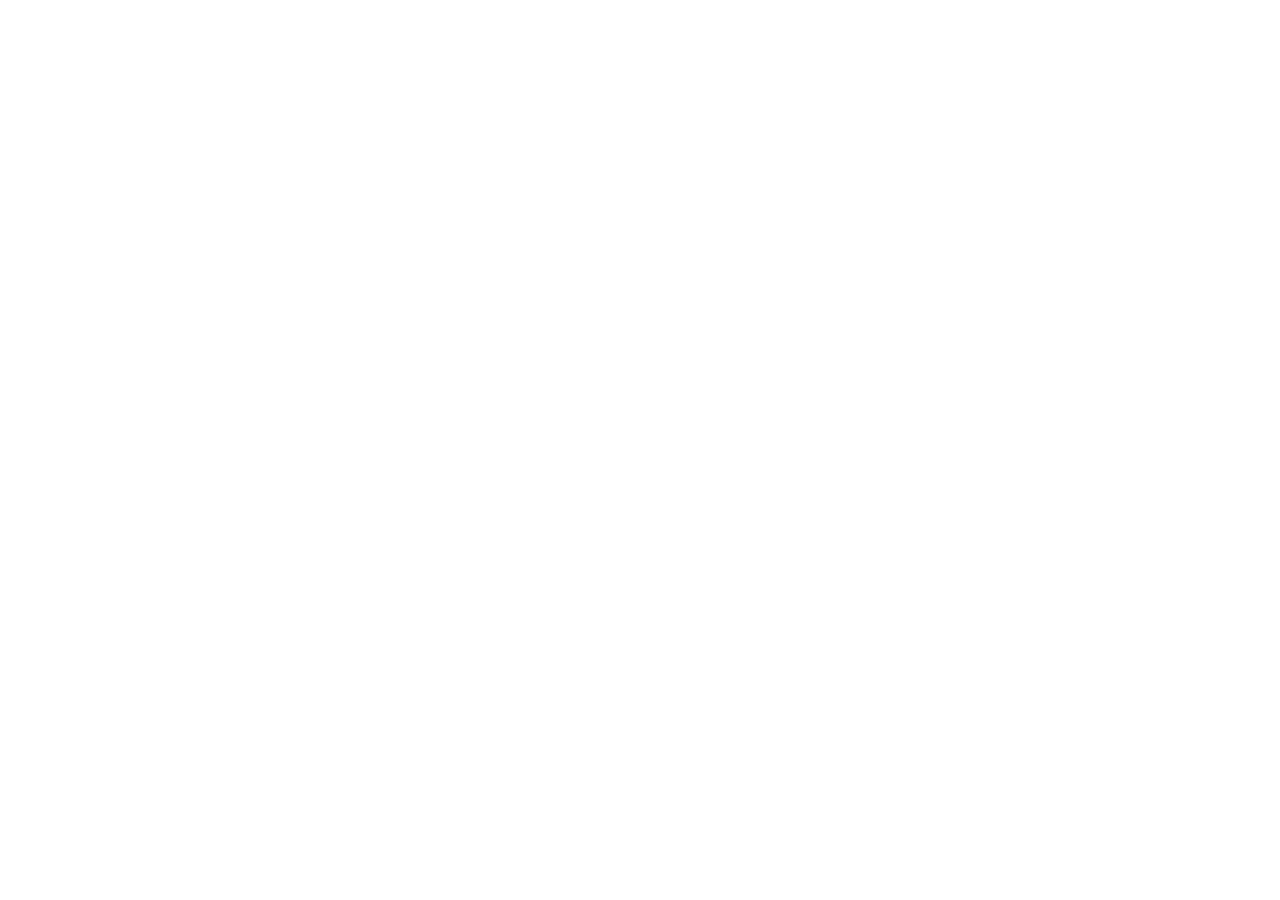
==== index.html @ 3e4d9a82 "Added default html code to homepage, css stylesheets and images folder." ====
<!DOCTYPE html>
<html lang="en">
<head>
  <meta charset="UTF-8">
  <meta name="viewport" content="width=device-width, initial-scale=1.0">
  <title>InfoRune</title>
  <link rel="stylesheet" href="reset.css">
  <link rel="stylesheet" href="style.css">
</head>
<body>
  
</body>
</html>
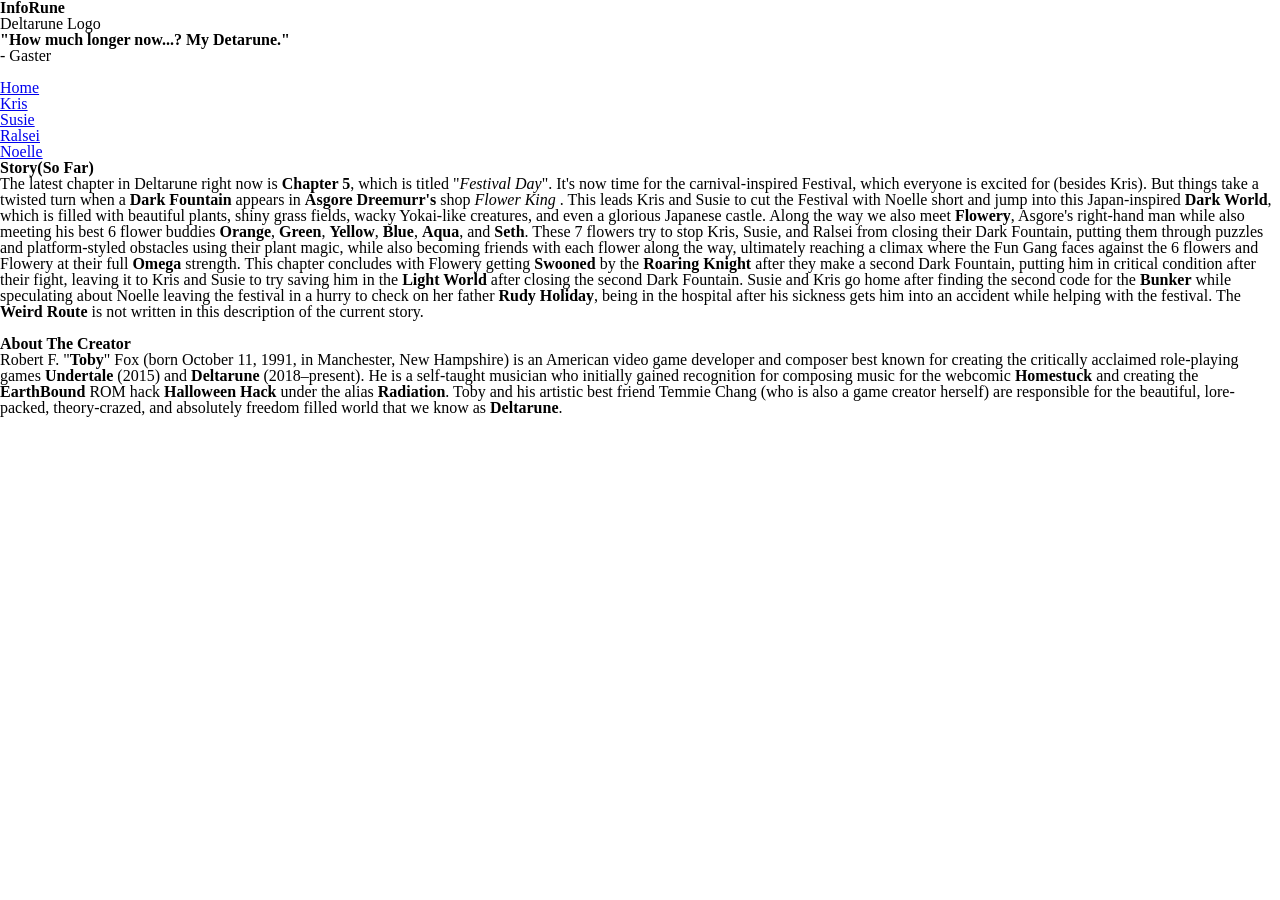
==== commit db47dd18: "Did some html work in homepage and added my images to the images folder. still have yet to do my css" ====
--- a/index.html
+++ b/index.html
@@ -4,10 +4,78 @@
   <meta charset="UTF-8">
   <meta name="viewport" content="width=device-width, initial-scale=1.0">
   <title>InfoRune</title>
+
   <link rel="stylesheet" href="reset.css">
-  <link rel="stylesheet" href="style.css">
+  <link rel="stylesheet" href="style_a.css">
 </head>
+
 <body>
+
+  <div class="wrapper">
+    <header>
+      <h1>InfoRune</h1>
+
+      Deltarune Logo
+
+      <h3>"How much longer now...? My Detarune."</h3>
+      <p>- Gaster</p>
+
+    </header>
+
+    <nav>
+
+      <ul>
+        <li><a href="index.html">Home</a></li>
+        <li><a href="Kris.html">Kris</a></li>
+        <li><a href="Susie.html">Susie</a></li>
+        <li><a href="Ralsei.html">Ralsei</a></li>
+        <li><a href="Noelle.html">Noelle</a></li>
+      </ul>
+
+    </nav>
+
+    <main>
+
+      <!-- Story Section Here -->
+      <section class="story">
+
+        <!-- Image of Deltarune Logo Here -->
+
+
+        <h2>Story(So Far)</h2>
+   
+        <p>The latest chapter in Deltarune right now is <b>Chapter 5</b>, which is titled "<i>Festival Day</i>". It's now time for the carnival-inspired Festival, which everyone is excited for (besides Kris). But things take a twisted turn when a <b>Dark Fountain</b> appears in <b>Asgore Dreemurr's</b> shop <i>Flower King</i> . This leads Kris and Susie to cut the Festival with Noelle short and jump into this Japan-inspired <b>Dark World</b>, which is filled with beautiful plants, shiny grass fields, wacky Yokai-like creatures, and even a glorious Japanese castle. Along the way we also meet <b>Flowery</b>, Asgore's right-hand man while also meeting his best 6 flower buddies <b>Orange</b>, <b>Green</b>, <b>Yellow</b>, <b>Blue</b>, <b>Aqua</b>, and <b>Seth</b>. These 7 flowers try to stop Kris, Susie, and Ralsei from closing their Dark Fountain, putting them through puzzles and platform-styled obstacles using their plant magic, while also becoming friends with each flower along the way, ultimately reaching a climax where the Fun Gang faces against the 6 flowers and Flowery at their full <b>Omega</b> strength. This chapter concludes with Flowery getting <b>Swooned</b> by the <b>Roaring Knight</b> after they make a second Dark Fountain, putting him in critical condition after their fight, leaving it to Kris and Susie to try saving him in the <b>Light World</b> after closing the second Dark Fountain. Susie and Kris go home after finding the second code for the <b>Bunker</b> while speculating about Noelle leaving the festival in a hurry to check on her father <b>Rudy Holiday</b>, being in the hospital after his sickness gets him into an accident while helping with the festival. The <b>Weird Route</b> is not written in this description of the current story.
+      
+      </section>  
+
+      <!-- Creator Section Here -->
+      <section class="creator">
+
+       <!-- Image of Toby Fox and Temmie Chang Here -->
+
+       <h2>About The Creator</h2>
+
+       <p>Robert F. "<b>Toby</b>" Fox (born October 11, 1991, in Manchester, New Hampshire) is an American video game developer and composer best known for creating the critically acclaimed role-playing games <b>Undertale</b> (2015) and <b>Deltarune</b> (2018–present).  He is a self-taught musician who initially gained recognition for composing music for the webcomic <b>Homestuck</b> and creating the <b>EarthBound</b> ROM hack <b>Halloween Hack</b> under the alias <b>Radiation</b>. Toby and his artistic best friend Temmie Chang (who is also a game creator herself) are responsible for the beautiful, lore-packed, theory-crazed, and absolutely freedom filled world that we know as <b>Deltarune</b>.</p>
+
+      </section>
+
+    </main>
+
+    <footer>
+
+      <ul>
+        <li><a href=""></a></li>
+        <li><a href=""></a></li>
+        <li><a href=""></a></li>
+      </ul>
+      
+    </footer>
+  </div>
+ 
+
+
+    
+
   
 </body>
 </html>
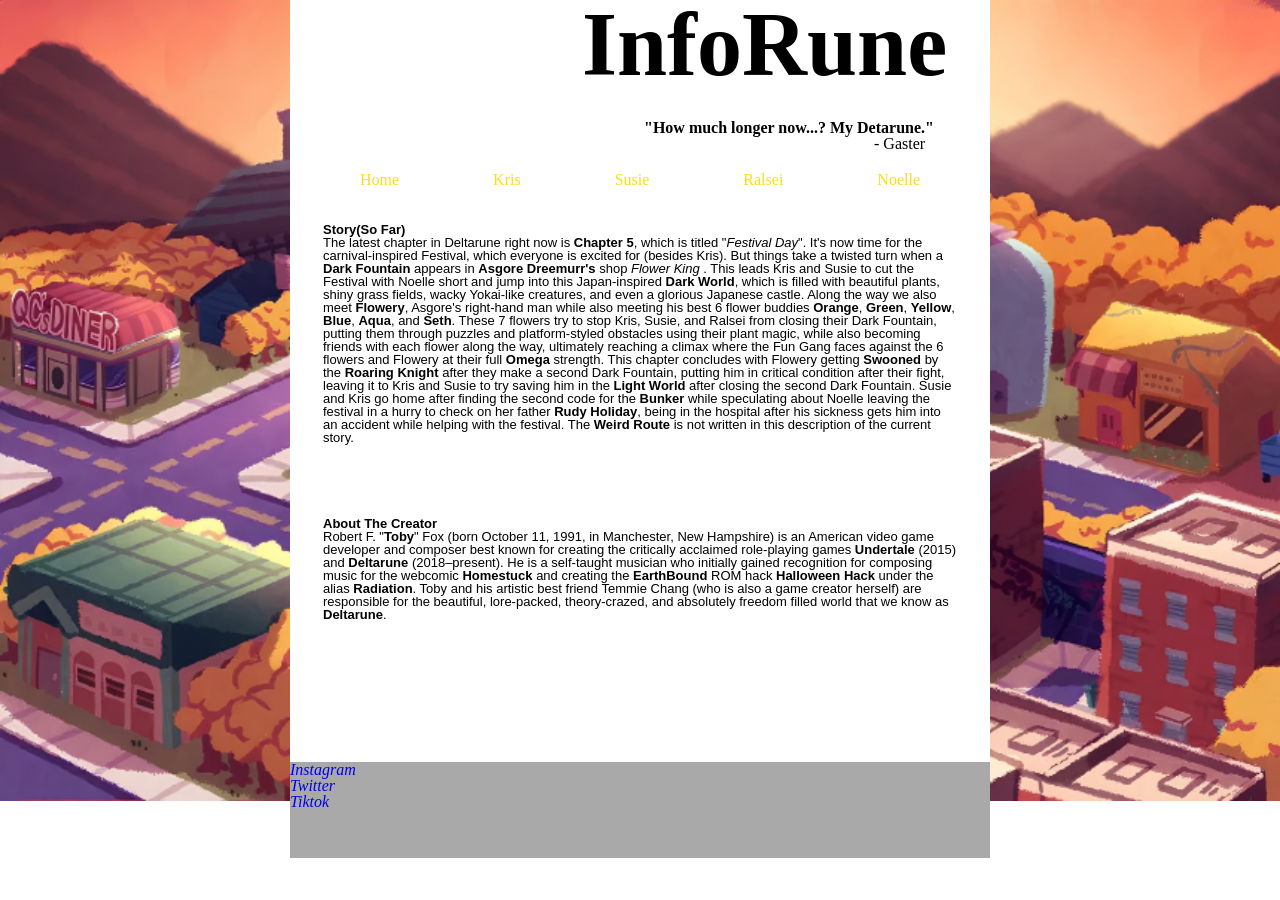
==== commit 6fab1b55: "Inputted hometown art for the home page background and fixed problems with the wrapper and backgroun" ====
--- a/index.html
+++ b/index.html
@@ -6,76 +6,79 @@
   <title>InfoRune</title>
 
   <link rel="stylesheet" href="reset.css">
-  <link rel="stylesheet" href="style_a.css">
+  <link rel="stylesheet" href="style.css">
 </head>
 
 <body>
 
   <div class="wrapper">
-    <header>
-      <h1>InfoRune</h1>
 
-      Deltarune Logo
+    
 
-      <h3>"How much longer now...? My Detarune."</h3>
-      <p>- Gaster</p>
+      <header>
+        <h1>InfoRune</h1>
 
-    </header>
+        <!--Deltarune Logo -->
 
-    <nav>
+        <h3>"How much longer now...? My Detarune."</h3>
+        <p>- Gaster</p>
 
-      <ul>
-        <li><a href="index.html">Home</a></li>
-        <li><a href="Kris.html">Kris</a></li>
-        <li><a href="Susie.html">Susie</a></li>
-        <li><a href="Ralsei.html">Ralsei</a></li>
-        <li><a href="Noelle.html">Noelle</a></li>
-      </ul>
+      </header>
 
-    </nav>
+      <nav>
+
+        <ul>
+          <li><a href="index.html">Home</a></li>
+          <li><a href="Kris.html">Kris</a></li>
+          <li><a href="Susie.html">Susie</a></li>
+          <li><a href="Ralsei.html">Ralsei</a></li>
+          <li><a href="Noelle.html">Noelle</a></li>
+        </ul>
+
+      </nav>
+
+    
 
     <main>
-
-      <!-- Story Section Here -->
-      <section class="story">
-
-        <!-- Image of Deltarune Logo Here -->
+      
+       <div class="content">
+        <!-- Story Section Here -->
+        <section class="story">
+   
+          <!-- Image of Deltarune Logo Here -->
 
 
-        <h2>Story(So Far)</h2>
-   
-        <p>The latest chapter in Deltarune right now is <b>Chapter 5</b>, which is titled "<i>Festival Day</i>". It's now time for the carnival-inspired Festival, which everyone is excited for (besides Kris). But things take a twisted turn when a <b>Dark Fountain</b> appears in <b>Asgore Dreemurr's</b> shop <i>Flower King</i> . This leads Kris and Susie to cut the Festival with Noelle short and jump into this Japan-inspired <b>Dark World</b>, which is filled with beautiful plants, shiny grass fields, wacky Yokai-like creatures, and even a glorious Japanese castle. Along the way we also meet <b>Flowery</b>, Asgore's right-hand man while also meeting his best 6 flower buddies <b>Orange</b>, <b>Green</b>, <b>Yellow</b>, <b>Blue</b>, <b>Aqua</b>, and <b>Seth</b>. These 7 flowers try to stop Kris, Susie, and Ralsei from closing their Dark Fountain, putting them through puzzles and platform-styled obstacles using their plant magic, while also becoming friends with each flower along the way, ultimately reaching a climax where the Fun Gang faces against the 6 flowers and Flowery at their full <b>Omega</b> strength. This chapter concludes with Flowery getting <b>Swooned</b> by the <b>Roaring Knight</b> after they make a second Dark Fountain, putting him in critical condition after their fight, leaving it to Kris and Susie to try saving him in the <b>Light World</b> after closing the second Dark Fountain. Susie and Kris go home after finding the second code for the <b>Bunker</b> while speculating about Noelle leaving the festival in a hurry to check on her father <b>Rudy Holiday</b>, being in the hospital after his sickness gets him into an accident while helping with the festival. The <b>Weird Route</b> is not written in this description of the current story.
-      
-      </section>  
+          <h2>Story(So Far)</h2>
+    
+          <p>The latest chapter in Deltarune right now is <b>Chapter 5</b>, which is titled "<i>Festival Day</i>". It's now time for the carnival-inspired Festival, which everyone is excited for (besides Kris). But things take a twisted turn when a <b>Dark Fountain</b> appears in <b>Asgore Dreemurr's</b> shop <i>Flower King</i> . This leads Kris and Susie to cut the Festival with Noelle short and jump into this Japan-inspired <b>Dark World</b>, which is filled with beautiful plants, shiny grass fields, wacky Yokai-like creatures, and even a glorious Japanese castle. Along the way we also meet <b>Flowery</b>, Asgore's right-hand man while also meeting his best 6 flower buddies <b>Orange</b>, <b>Green</b>, <b>Yellow</b>, <b>Blue</b>, <b>Aqua</b>, and <b>Seth</b>. These 7 flowers try to stop Kris, Susie, and Ralsei from closing their Dark Fountain, putting them through puzzles and platform-styled obstacles using their plant magic, while also becoming friends with each flower along the way, ultimately reaching a climax where the Fun Gang faces against the 6 flowers and Flowery at their full <b>Omega</b> strength. This chapter concludes with Flowery getting <b>Swooned</b> by the <b>Roaring Knight</b> after they make a second Dark Fountain, putting him in critical condition after their fight, leaving it to Kris and Susie to try saving him in the <b>Light World</b> after closing the second Dark Fountain. Susie and Kris go home after finding the second code for the <b>Bunker</b> while speculating about Noelle leaving the festival in a hurry to check on her father <b>Rudy Holiday</b>, being in the hospital after his sickness gets him into an accident while helping with the festival. The <b>Weird Route</b> is not written in this description of the current story.
+        
+        </section>  
 
-      <!-- Creator Section Here -->
-      <section class="creator">
+        <!-- Creator Section Here -->
+        <section class="creator">
 
-       <!-- Image of Toby Fox and Temmie Chang Here -->
+          <!-- Image of Toby Fox and Temmie Chang Here -->
 
-       <h2>About The Creator</h2>
+          <h2>About The Creator</h2>
 
-       <p>Robert F. "<b>Toby</b>" Fox (born October 11, 1991, in Manchester, New Hampshire) is an American video game developer and composer best known for creating the critically acclaimed role-playing games <b>Undertale</b> (2015) and <b>Deltarune</b> (2018–present).  He is a self-taught musician who initially gained recognition for composing music for the webcomic <b>Homestuck</b> and creating the <b>EarthBound</b> ROM hack <b>Halloween Hack</b> under the alias <b>Radiation</b>. Toby and his artistic best friend Temmie Chang (who is also a game creator herself) are responsible for the beautiful, lore-packed, theory-crazed, and absolutely freedom filled world that we know as <b>Deltarune</b>.</p>
+          <p>Robert F. "<b>Toby</b>" Fox (born October 11, 1991, in Manchester, New Hampshire) is an American video game developer and composer best known for creating the critically acclaimed role-playing games <b>Undertale</b> (2015) and <b>Deltarune</b> (2018–present).  He is a self-taught musician who initially gained recognition for composing music for the webcomic <b>Homestuck</b> and creating the <b>EarthBound</b> ROM hack <b>Halloween Hack</b> under the alias <b>Radiation</b>. Toby and his artistic best friend Temmie Chang (who is also a game creator herself) are responsible for the beautiful, lore-packed, theory-crazed, and absolutely freedom filled world that we know as <b>Deltarune</b>.</p> 
 
-      </section>
+        </section>
+
+      </div>
 
     </main>
 
     <footer>
 
       <ul>
-        <li><a href=""></a></li>
-        <li><a href=""></a></li>
-        <li><a href=""></a></li>
+        <li><a href="https://www.instagram.com/makav3ll3/"><i class="fa-brands fa-instagram">Instagram</i></a></li>
+        <li><a href="https://x.com/MakaV3ll3"><i class="fa-brands fa-x-twitter">Twitter</i></a></li>
+        <li><a href="https://www.tiktok.com/@vellemac06?lang=en"><i class="fa-brands fa-tiktok">Tiktok</i></a></li>
       </ul>
       
     </footer>
   </div>
- 
-
-
-    
-
   
 </body>
 </html>
--- a/style.css
+++ b/style.css
@@ -0,0 +1,85 @@
+
+.wrapper {
+  margin: 0 auto;
+  width: 700px;
+  height: 800px;
+  background-color: white;
+}
+
+header {
+  padding: 0px 4px;
+}
+
+header h1 {
+  font-size: 90px;
+  margin-left: 288px;
+}
+
+header h3 {
+  margin-left: 350px;
+  margin-top: 30px;
+}
+
+header p {
+  margin-left: 580px;
+}
+
+body {
+  background-image: url(Images/Hometown.png);
+  background-repeat: no-repeat;
+  background-size: cover;
+  background-position: center;
+}
+
+main {
+  padding: 15px;
+}
+
+.content {
+  display: grid;
+  padding: 0px 18px;
+  font-size: 13px;
+}
+
+.story {
+  font-family: 'Gill Sans', 'Gill Sans MT', Calibri, 'Trebuchet MS', sans-serif;
+}
+
+.creator {
+  font-family: 'Gill Sans', 'Gill Sans MT', Calibri, 'Trebuchet MS', sans-serif;
+  margin-top: 60px;
+}
+
+a {
+  text-decoration: none;
+}
+
+ul {
+  text-decoration: none;
+}
+
+nav {
+  margin: 20px;
+  padding: 0px 50px;
+}
+
+nav a {
+  color: rgb(255, 220, 21);
+}
+
+nav ul {
+  list-style-type: none;
+  display: flex;
+  justify-content: space-between;
+  align-items: center;
+}
+
+footer {
+  background-color: darkgray;
+  height: 6em;
+  margin-top: 113px;
+}
+
+footer ul {
+  list-style-type: none;
+}
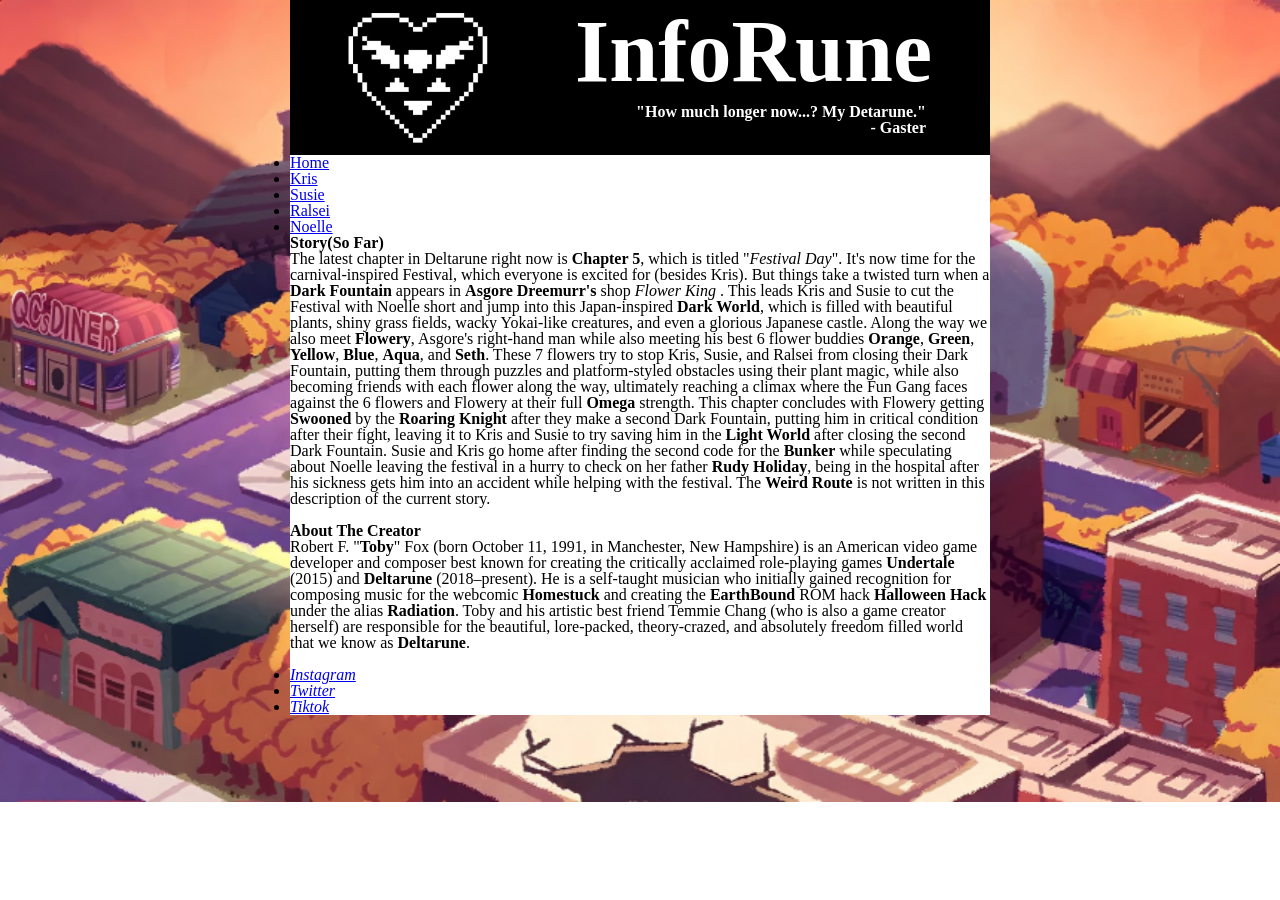
==== commit 1cc9a855: "Redone the header and inserted the deltarune logo into the header. Will fix the navigation tomorrow." ====
--- a/index.html
+++ b/index.html
@@ -16,12 +16,11 @@
     
 
       <header>
+
         <h1>InfoRune</h1>
 
-        <!--Deltarune Logo -->
-
-        <h3>"How much longer now...? My Detarune."</h3>
-        <p>- Gaster</p>
+        <h3>"How much longer now...? My Detarune." <br>- Gaster</h3>
+        
 
       </header>
 
--- a/style.css
+++ b/style.css
@@ -2,84 +2,42 @@
 .wrapper {
   margin: 0 auto;
   width: 700px;
-  height: 800px;
+
   background-color: white;
 }
 
+/* Header Section
+====================*/
 header {
-  padding: 0px 4px;
+  text-align: right;
+  color: white;
+  background-color: black;
+  background-image: url(Images/Deltarune.png);
+  background-repeat: no-repeat;
+  background-size: contain;
+  background-position: 50px;
+  height: 155px;
 }
 
 header h1 {
-  font-size: 90px;
-  margin-left: 288px;
+  font-size: 550%;
+  padding: .5rem;
+  margin-right: 50px;
 }
 
+
 header h3 {
-  margin-left: 350px;
-  margin-top: 30px;
+  margin-right: 4rem;
 }
 
-header p {
-  margin-left: 580px;
-}
-
+/* Body Section
+====================*/
 body {
   background-image: url(Images/Hometown.png);
   background-repeat: no-repeat;
   background-size: cover;
-  background-position: center;
 }
 
-main {
-  padding: 15px;
-}
+/* Image Section
+===================*/
 
-.content {
-  display: grid;
-  padding: 0px 18px;
-  font-size: 13px;
-}
-
-.story {
-  font-family: 'Gill Sans', 'Gill Sans MT', Calibri, 'Trebuchet MS', sans-serif;
-}
-
-.creator {
-  font-family: 'Gill Sans', 'Gill Sans MT', Calibri, 'Trebuchet MS', sans-serif;
-  margin-top: 60px;
-}
-
-a {
-  text-decoration: none;
-}
-
-ul {
-  text-decoration: none;
-}
-
-nav {
-  margin: 20px;
-  padding: 0px 50px;
-}
-
-nav a {
-  color: rgb(255, 220, 21);
-}
-
-nav ul {
-  list-style-type: none;
-  display: flex;
-  justify-content: space-between;
-  align-items: center;
-}
-
-footer {
-  background-color: darkgray;
-  height: 6em;
-  margin-top: 113px;
-}
-
-footer ul {
-  list-style-type: none;
-}
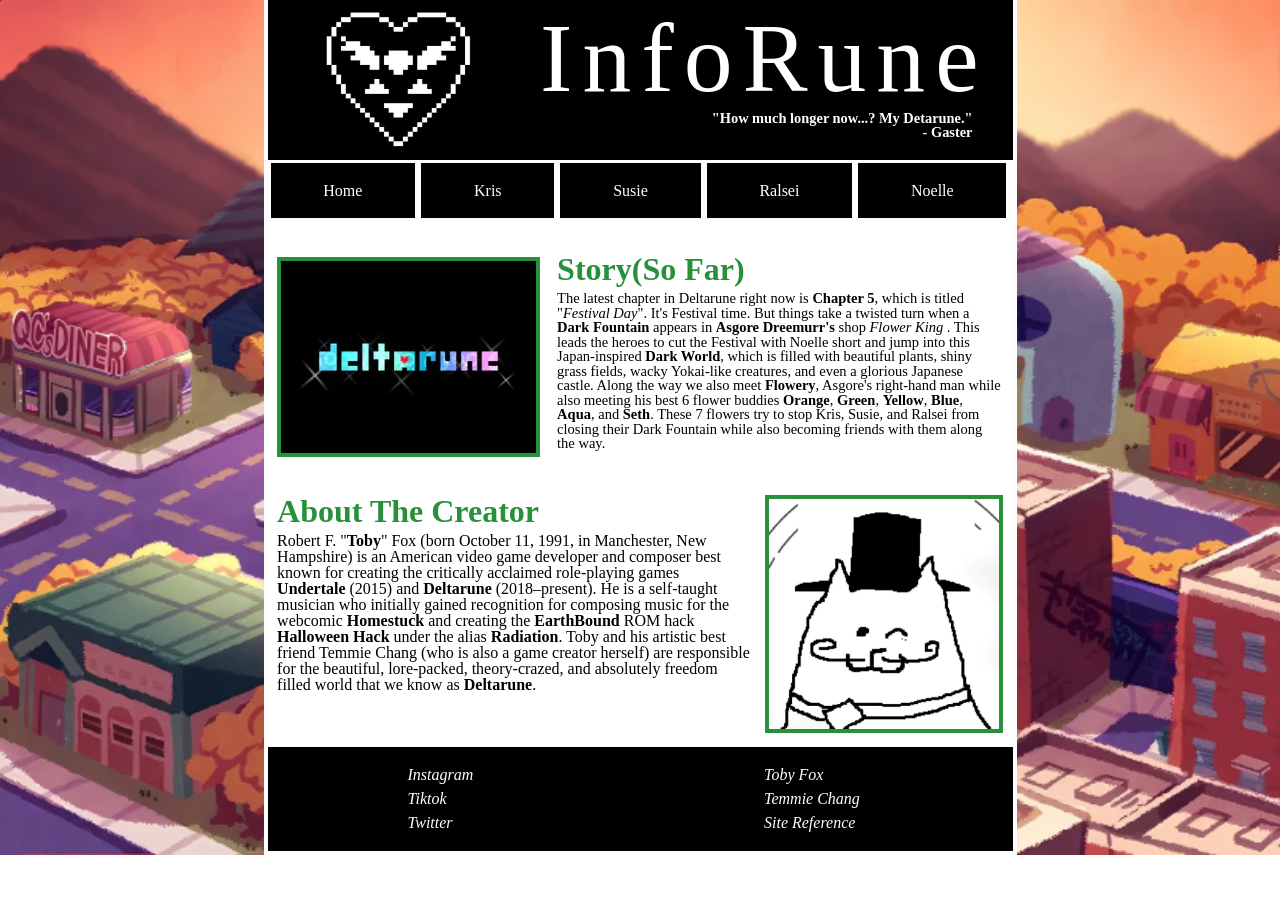
==== commit 82c78ea0: "Inputted the descriptions and images for the heroes . Cleaned up the index page for the site. Also c" ====
--- a/index.html
+++ b/index.html
@@ -17,21 +17,22 @@
 
       <header>
 
-        <h1>InfoRune</h1>
+        <p>InfoRune</p>
 
-        <h3>"How much longer now...? My Detarune." <br>- Gaster</h3>
+        <blockquote>
+          "How much longer now...? My Detarune." <br>- Gaster
+        </blockquote>
         
-
       </header>
 
       <nav>
 
         <ul>
-          <li><a href="index.html">Home</a></li>
-          <li><a href="Kris.html">Kris</a></li>
-          <li><a href="Susie.html">Susie</a></li>
-          <li><a href="Ralsei.html">Ralsei</a></li>
-          <li><a href="Noelle.html">Noelle</a></li>
+          <li><a class="home" href="index.html">Home</a></li>
+          <li><a class="kris" href="kris.html">Kris</a></li>
+          <li><a class="susie" href="susie.html">Susie</a></li>
+          <li><a class="ralsei" href="ralsei.html">Ralsei</a></li>
+          <li><a class="noelle" href="noelle.html">Noelle</a></li>
         </ul>
 
       </nav>
@@ -41,22 +42,26 @@
     <main>
       
        <div class="content">
+
+        <!-- Image of Deltarune Logo Here -->
+           <img class="dr" src="Images/Deltarune_Logo.png" alt="Deltarune Chapter 5 Logo">
+
+
         <!-- Story Section Here -->
         <section class="story">
-   
-          <!-- Image of Deltarune Logo Here -->
-
 
           <h2>Story(So Far)</h2>
     
-          <p>The latest chapter in Deltarune right now is <b>Chapter 5</b>, which is titled "<i>Festival Day</i>". It's now time for the carnival-inspired Festival, which everyone is excited for (besides Kris). But things take a twisted turn when a <b>Dark Fountain</b> appears in <b>Asgore Dreemurr's</b> shop <i>Flower King</i> . This leads Kris and Susie to cut the Festival with Noelle short and jump into this Japan-inspired <b>Dark World</b>, which is filled with beautiful plants, shiny grass fields, wacky Yokai-like creatures, and even a glorious Japanese castle. Along the way we also meet <b>Flowery</b>, Asgore's right-hand man while also meeting his best 6 flower buddies <b>Orange</b>, <b>Green</b>, <b>Yellow</b>, <b>Blue</b>, <b>Aqua</b>, and <b>Seth</b>. These 7 flowers try to stop Kris, Susie, and Ralsei from closing their Dark Fountain, putting them through puzzles and platform-styled obstacles using their plant magic, while also becoming friends with each flower along the way, ultimately reaching a climax where the Fun Gang faces against the 6 flowers and Flowery at their full <b>Omega</b> strength. This chapter concludes with Flowery getting <b>Swooned</b> by the <b>Roaring Knight</b> after they make a second Dark Fountain, putting him in critical condition after their fight, leaving it to Kris and Susie to try saving him in the <b>Light World</b> after closing the second Dark Fountain. Susie and Kris go home after finding the second code for the <b>Bunker</b> while speculating about Noelle leaving the festival in a hurry to check on her father <b>Rudy Holiday</b>, being in the hospital after his sickness gets him into an accident while helping with the festival. The <b>Weird Route</b> is not written in this description of the current story.
+          <p>The latest chapter in Deltarune right now is <b>Chapter 5</b>, which is titled "<i>Festival Day</i>". It's Festival time. But things take a twisted turn when a <b>Dark Fountain</b> appears in <b>Asgore Dreemurr's</b> shop <i>Flower King</i> . This leads the heroes to cut the Festival with Noelle short and jump into this Japan-inspired <b>Dark World</b>, which is filled with beautiful plants, shiny grass fields, wacky Yokai-like creatures, and even a glorious Japanese castle. Along the way we also meet <b>Flowery</b>, Asgore's right-hand man while also meeting his best 6 flower buddies <b>Orange</b>, <b>Green</b>, <b>Yellow</b>, <b>Blue</b>, <b>Aqua</b>, and <b>Seth</b>. These 7 flowers try to stop Kris, Susie, and Ralsei from closing their Dark Fountain while also becoming friends with them along the way. 
+
+        </section>  
         
-        </section>  
+        <!-- Image of Toby Fox -->
+           <img class="toby" src="Images/Toby.png" alt="Toby Fox">
 
         <!-- Creator Section Here -->
         <section class="creator">
 
-          <!-- Image of Toby Fox and Temmie Chang Here -->
 
           <h2>About The Creator</h2>
 
@@ -72,8 +77,16 @@
 
       <ul>
         <li><a href="https://www.instagram.com/makav3ll3/"><i class="fa-brands fa-instagram">Instagram</i></a></li>
+
+        <li><a href="https://x.com/tobyfox"><i class="fa-brands fa-x-twitter">Toby Fox</i></a></li>
+
+        <li><a href="https://www.tiktok.com/@vellemac06?lang=en"><i class="fa-brands fa-tiktok">Tiktok</i></a></li>
+
+        <li><a href="https://x.com/tuyoki"><i class="fa-brands fa-x-twitter">Temmie Chang</i></a></li>
+
         <li><a href="https://x.com/MakaV3ll3"><i class="fa-brands fa-x-twitter">Twitter</i></a></li>
-        <li><a href="https://www.tiktok.com/@vellemac06?lang=en"><i class="fa-brands fa-tiktok">Tiktok</i></a></li>
+        
+        <li><a href="https://deltarune.fandom.com/wiki/Main_Page"><i>Site Reference</i></a></li>
       </ul>
       
     </footer>
--- a/style.css
+++ b/style.css
@@ -1,9 +1,11 @@
 
 .wrapper {
   margin: 0 auto;
-  width: 700px;
-
-  background-color: white;
+  width: 745px;
+  background-color: rgb(255, 255, 255);
+  border-left: 4px solid #fdfdfd;
+  border-right: 4px solid #fdfdfd;
+  border-bottom: 4px solid #fdfdfd;
 }
 
 /* Header Section
@@ -15,22 +17,88 @@
   background-image: url(Images/Deltarune.png);
   background-repeat: no-repeat;
   background-size: contain;
-  background-position: 50px;
-  height: 155px;
-}
-
-header h1 {
-  font-size: 550%;
-  padding: .5rem;
-  margin-right: 50px;
-}
-
-
-header h3 {
-  margin-right: 4rem;
-}
-
-/* Body Section
+  background-position: 50px -1px;
+  height: 160px;
+  margin-bottom: 23px;
+}
+
+header p {
+   font-size: 610%;
+   margin-bottom: 0.2rem;
+   margin-right: 1.5rem;
+   padding-top: 10px;
+   letter-spacing: 10px;
+}
+
+header blockquote {
+  font-size: 90%;
+  font-weight: bold;
+  margin-right: 2.5rem;
+}
+
+/* Navigation Section
+====================*/
+nav ul {
+  display: flex;
+  justify-content: stretch;
+  margin-top: 1.2rem;
+  list-style-type: none;
+}
+
+nav a {
+  color: rgb(251, 227, 92);
+  transition: all 0.35s ease;
+  text-align: center;
+}
+
+nav a:hover {
+  border: 3.5px solid #f0ed5b;
+  border-radius: 2px;
+  color: #f0ed5b;
+  text-align: center;
+  font-size: 105%;
+}
+
+.home {
+  padding: 1.2rem 3.3rem 1.2rem 3.3rem;
+  background-color: black;
+  color: white;
+  border: 3.5px solid #fdfdfd;
+}
+
+.kris {
+  padding: 1.2rem 3.3rem 1.2rem 3.3rem;
+  background-color: black;
+  color: white;
+  border: 3.5px solid #fdfdfd;
+}
+
+.susie {
+  padding: 1.2rem 3.3rem 1.2rem 3.3rem;
+  background-color: black;
+  color: white;
+  border: 3.5px solid #fdfdfd;
+}
+
+.ralsei {
+  padding: 1.2rem 3.3rem 1.2rem 3.3rem;
+  background-color: black;
+  color: white;
+  border: 3.5px solid #fdfdfd;
+}
+
+.noelle {
+  padding: 1.2rem 3.3rem 1.2rem 3.3rem;
+  background-color: black;
+  color: white;
+  border: 3.5px solid #fdfdfd;
+}
+
+a {
+  text-decoration: none;
+}
+
+/* Main Section
 ====================*/
 body {
   background-image: url(Images/Hometown.png);
@@ -38,6 +106,104 @@
   background-size: cover;
 }
 
+.content {
+  margin: 3.4rem .6rem
+}
+
+.story {
+  margin-left: 280px;
+}
+
+.story h2 {
+  font-size: 200%;
+  padding-bottom: 6px;
+  color: #288f3a;
+}
+
+.story p {
+  font-size: 14.5px;
+
+}
+
+.creator {
+  margin-top: 44px;
+  margin-right: 252px;
+}
+
+.creator h2 {
+  font-size: 200%;
+  padding-bottom: 6px;
+  color: #288f3a;
+}
+
 /* Image Section
 ===================*/
-
+.dr {
+  float: left;
+  width: 255px;
+  margin-top: 4px;
+  margin-right: 10px;
+  margin-bottom: 30px;
+  border: 4px solid #288f3a;
+}
+
+.toby {
+ float: right;
+ width: 230px;
+ margin-top: 30px ;
+ border: 4px solid #288f3a;
+}
+
+.pic {
+  width: 140px;
+  margin-right: 16px;
+}
+
+/* Footer Section
+===================*/
+
+footer {
+  background-color: black;
+  margin-top: auto;
+ 
+}
+
+footer ul {
+  list-style-type: none;
+  padding: 20px;
+  display: grid;
+  grid-template-columns: 1fr 1fr;
+  gap: 8px;
+}
+
+footer a {
+  color: white;
+  transition: all 0.3s ease;
+  margin-left: 120px;
+}
+
+footer a:hover {
+  color: #f0ed5b;
+  font-size: 110%;
+}
+
+/* Heroes Section
+===================*/
+
+.d {
+  background-image: url(Images/castletown.png);
+  background-repeat: no-repeat;
+  background-size: cover;
+}
+
+.info {
+  display: flex;
+  margin: 3.4rem .6rem
+}
+
+.description {
+
+}
+
+/* Media Queries
+===================*/
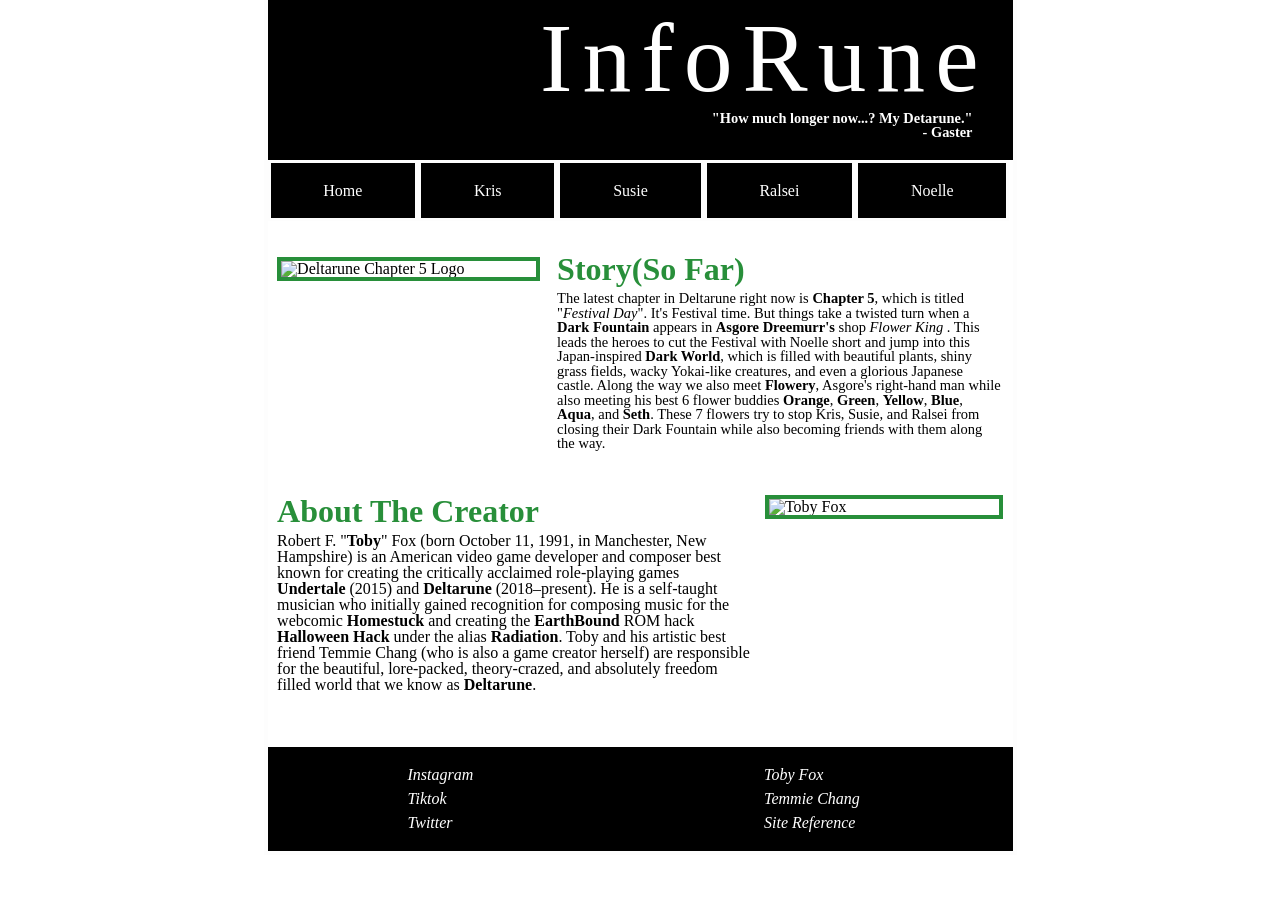
==== commit 43da34a7: "Update index.html" ====
--- a/index.html
+++ b/index.html
@@ -44,7 +44,7 @@
        <div class="content">
 
         <!-- Image of Deltarune Logo Here -->
-           <img class="dr" src="Images/Deltarune_Logo.png" alt="Deltarune Chapter 5 Logo">
+           <img class="dr" src="images/Deltarune_Logo.png" alt="Deltarune Chapter 5 Logo">
 
 
         <!-- Story Section Here -->
@@ -57,7 +57,7 @@
         </section>  
         
         <!-- Image of Toby Fox -->
-           <img class="toby" src="Images/Toby.png" alt="Toby Fox">
+           <img class="toby" src="images/Toby.png" alt="Toby Fox">
 
         <!-- Creator Section Here -->
         <section class="creator">
--- a/style.css
+++ b/style.css
@@ -14,7 +14,7 @@
   text-align: right;
   color: white;
   background-color: black;
-  background-image: url(Images/Deltarune.png);
+  background-image: url(images/Deltarune.png);
   background-repeat: no-repeat;
   background-size: contain;
   background-position: 50px -1px;
@@ -101,7 +101,7 @@
 /* Main Section
 ====================*/
 body {
-  background-image: url(Images/Hometown.png);
+  background-image: url(images/Hometown.png);
   background-repeat: no-repeat;
   background-size: cover;
 }
@@ -191,7 +191,7 @@
 ===================*/
 
 .d {
-  background-image: url(Images/castletown.png);
+  background-image: url(images/castletown.png);
   background-repeat: no-repeat;
   background-size: cover;
 }
